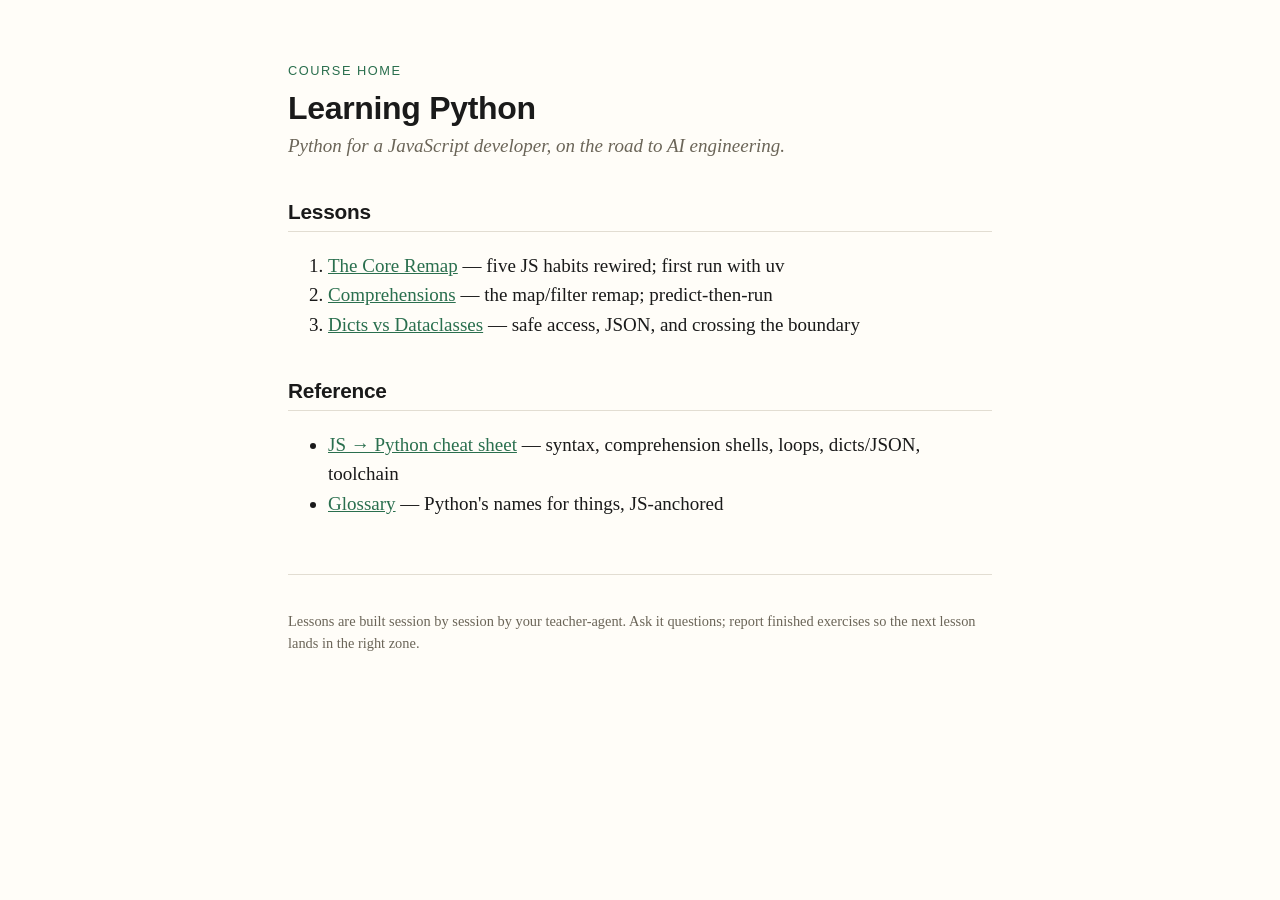
==== index.html @ da70a23d "Publish Python course site: lessons 1-3, cheat sheet, glossary Co-Authored-By: Claude Fable 5 <norep" ====
<!DOCTYPE html>
<html lang="en">
<head>
<meta charset="utf-8">
<meta name="viewport" content="width=device-width, initial-scale=1">
<title>Learning Python — Course Home</title>
<link rel="stylesheet" href="assets/course.css">
</head>
<body>
<main>
  <p class="kicker">Course home</p>
  <h1>Learning Python</h1>
  <p class="subtitle">Python for a JavaScript developer, on the road to AI engineering.</p>

  <h2>Lessons</h2>
  <ol>
    <li><a href="lessons/0001-js-to-python-core-remap.html">The Core Remap</a> — five JS habits rewired; first run with uv</li>
    <li><a href="lessons/0002-comprehensions-map-filter-remap.html">Comprehensions</a> — the map/filter remap; predict-then-run</li>
    <li><a href="lessons/0003-dicts-vs-dataclasses.html">Dicts vs Dataclasses</a> — safe access, JSON, and crossing the boundary</li>
  </ol>

  <h2>Reference</h2>
  <ul>
    <li><a href="reference/js-to-python.html">JS → Python cheat sheet</a> — syntax, comprehension shells, loops, dicts/JSON, toolchain</li>
    <li><a href="reference/glossary.html">Glossary</a> — Python's names for things, JS-anchored</li>
  </ul>

  <div class="teacher-note">
    <p>Lessons are built session by session by your teacher-agent. Ask it questions; report finished exercises so the next lesson lands in the right zone.</p>
  </div>
</main>
</body>
</html>
---- assets/course.css ----
/* Shared stylesheet for all lessons and reference docs in this workspace. */

:root {
  --bg: #fffdf8;
  --ink: #1a1a1a;
  --muted: #6b6558;
  --accent: #2a6f4e;      /* python-forest green */
  --accent-soft: #e8f2ec;
  --js: #8a6d1f;          /* js-amber, for the "in JavaScript" column */
  --js-soft: #faf3dd;
  --rule: #e2ddd2;
  --code-bg: #f4f2ec;
  --danger: #a33a2e;
  --danger-soft: #f9e9e6;
}

* { box-sizing: border-box; }

body {
  background: var(--bg);
  color: var(--ink);
  font-family: Charter, Georgia, "Times New Roman", serif;
  font-size: 19px;
  line-height: 1.55;
  margin: 0;
  padding: 0 1.5rem;
}

main {
  max-width: 44rem;
  margin: 0 auto;
  padding: 3rem 0 6rem;
}

h1, h2, h3 {
  font-family: "Avenir Next", Avenir, "Helvetica Neue", sans-serif;
  line-height: 1.2;
  letter-spacing: -0.01em;
}

h1 { font-size: 2rem; margin: 0 0 0.25rem; }
h2 { font-size: 1.3rem; margin-top: 2.5rem; border-bottom: 1px solid var(--rule); padding-bottom: 0.35rem; }
h3 { font-size: 1.05rem; margin-top: 1.75rem; }

.kicker {
  font-family: "Avenir Next", Avenir, "Helvetica Neue", sans-serif;
  font-size: 0.8rem;
  text-transform: uppercase;
  letter-spacing: 0.12em;
  color: var(--accent);
  margin-bottom: 0.5rem;
}

.subtitle { color: var(--muted); font-style: italic; margin-top: 0; }

a { color: var(--accent); }
a:hover { text-decoration-thickness: 2px; }

code, pre {
  font-family: "SF Mono", ui-monospace, Menlo, Consolas, monospace;
  font-size: 0.82em;
}

code { background: var(--code-bg); padding: 0.1em 0.35em; border-radius: 4px; }

pre {
  background: var(--code-bg);
  border: 1px solid var(--rule);
  border-radius: 8px;
  padding: 1rem 1.25rem;
  overflow-x: auto;
  line-height: 1.5;
}
pre code { background: none; padding: 0; }

pre.lang-js { border-left: 4px solid var(--js); }
pre.lang-py { border-left: 4px solid var(--accent); }

.lang-label {
  font-family: "Avenir Next", Avenir, sans-serif;
  font-size: 0.7rem;
  text-transform: uppercase;
  letter-spacing: 0.1em;
  color: var(--muted);
  margin-bottom: -0.5rem;
}

/* Side-by-side JS/Python comparison */
.compare {
  display: grid;
  grid-template-columns: 1fr 1fr;
  gap: 0.75rem;
  margin: 1rem 0;
}
.compare pre { margin: 0.25rem 0 0; }
@media (max-width: 700px) { .compare { grid-template-columns: 1fr; } }

/* Callouts */
.callout {
  border-left: 4px solid var(--accent);
  background: var(--accent-soft);
  border-radius: 0 8px 8px 0;
  padding: 0.75rem 1.25rem;
  margin: 1.5rem 0;
}
.callout.gotcha { border-color: var(--danger); background: var(--danger-soft); }
.callout .label {
  font-family: "Avenir Next", Avenir, sans-serif;
  font-weight: 600;
  font-size: 0.8rem;
  text-transform: uppercase;
  letter-spacing: 0.08em;
}

/* Tables */
table { border-collapse: collapse; width: 100%; margin: 1rem 0; font-size: 0.95rem; }
th, td { text-align: left; padding: 0.5rem 0.75rem; border-bottom: 1px solid var(--rule); vertical-align: top; }
th {
  font-family: "Avenir Next", Avenir, sans-serif;
  font-size: 0.78rem;
  text-transform: uppercase;
  letter-spacing: 0.08em;
  color: var(--muted);
}

/* Quiz component (used with quiz.js) */
.quiz { margin: 2rem 0; }
.quiz-q {
  border: 1px solid var(--rule);
  border-radius: 10px;
  padding: 1rem 1.25rem 1.25rem;
  margin: 1rem 0;
  background: #fff;
}
.quiz-q p.prompt { margin-top: 0; font-weight: 600; }
.quiz-q button.option {
  display: block;
  width: 100%;
  text-align: left;
  font: inherit;
  font-size: 0.95rem;
  background: var(--code-bg);
  border: 1px solid var(--rule);
  border-radius: 8px;
  padding: 0.6rem 0.9rem;
  margin: 0.4rem 0;
  cursor: pointer;
}
.quiz-q button.option:hover { border-color: var(--accent); }
.quiz-q button.option.correct { background: var(--accent-soft); border-color: var(--accent); }
.quiz-q button.option.wrong { background: var(--danger-soft); border-color: var(--danger); }
.quiz-q button.option:disabled { cursor: default; opacity: 0.85; }
.quiz-q .feedback { font-size: 0.9rem; margin: 0.5rem 0 0; min-height: 1.3em; }
.quiz-q .feedback.ok { color: var(--accent); }
.quiz-q .feedback.no { color: var(--danger); }

/* Footer nav / teacher reminder */
.teacher-note {
  margin-top: 3.5rem;
  border-top: 1px solid var(--rule);
  padding-top: 1.25rem;
  font-size: 0.9rem;
  color: var(--muted);
}
.lesson-nav { display: flex; justify-content: space-between; margin-top: 2rem; font-size: 0.9rem; }
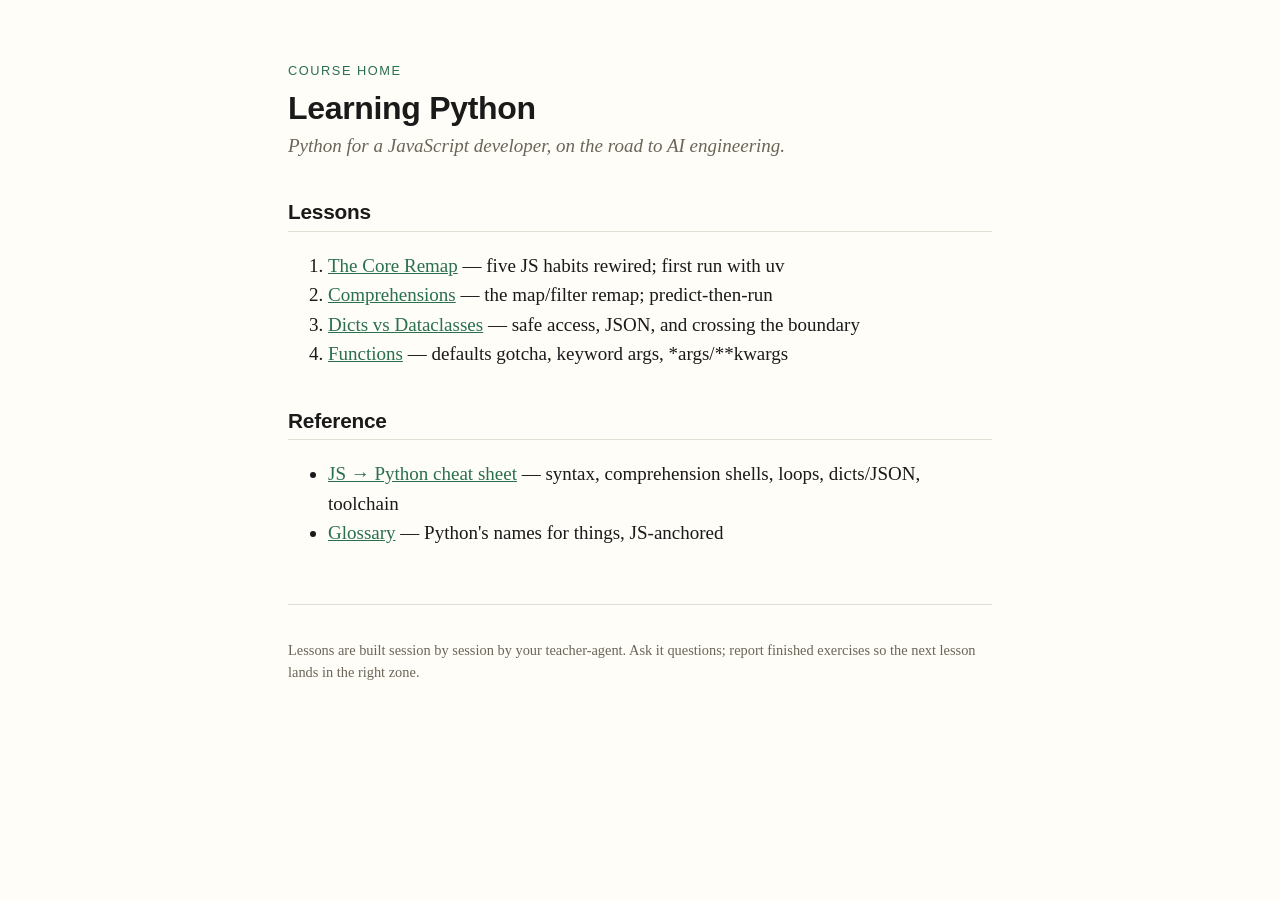
==== commit ad8ac924: "Lesson 4: functions — defaults gotcha, keyword args, *args/**kwargs Co-Authored-By: Claude Fable 5 <" ====
--- a/index.html
+++ b/index.html
@@ -17,6 +17,7 @@
     <li><a href="lessons/0001-js-to-python-core-remap.html">The Core Remap</a> — five JS habits rewired; first run with uv</li>
     <li><a href="lessons/0002-comprehensions-map-filter-remap.html">Comprehensions</a> — the map/filter remap; predict-then-run</li>
     <li><a href="lessons/0003-dicts-vs-dataclasses.html">Dicts vs Dataclasses</a> — safe access, JSON, and crossing the boundary</li>
+    <li><a href="lessons/0004-functions-defaults-kwargs.html">Functions</a> — defaults gotcha, keyword args, *args/**kwargs</li>
   </ol>
 
   <h2>Reference</h2>
